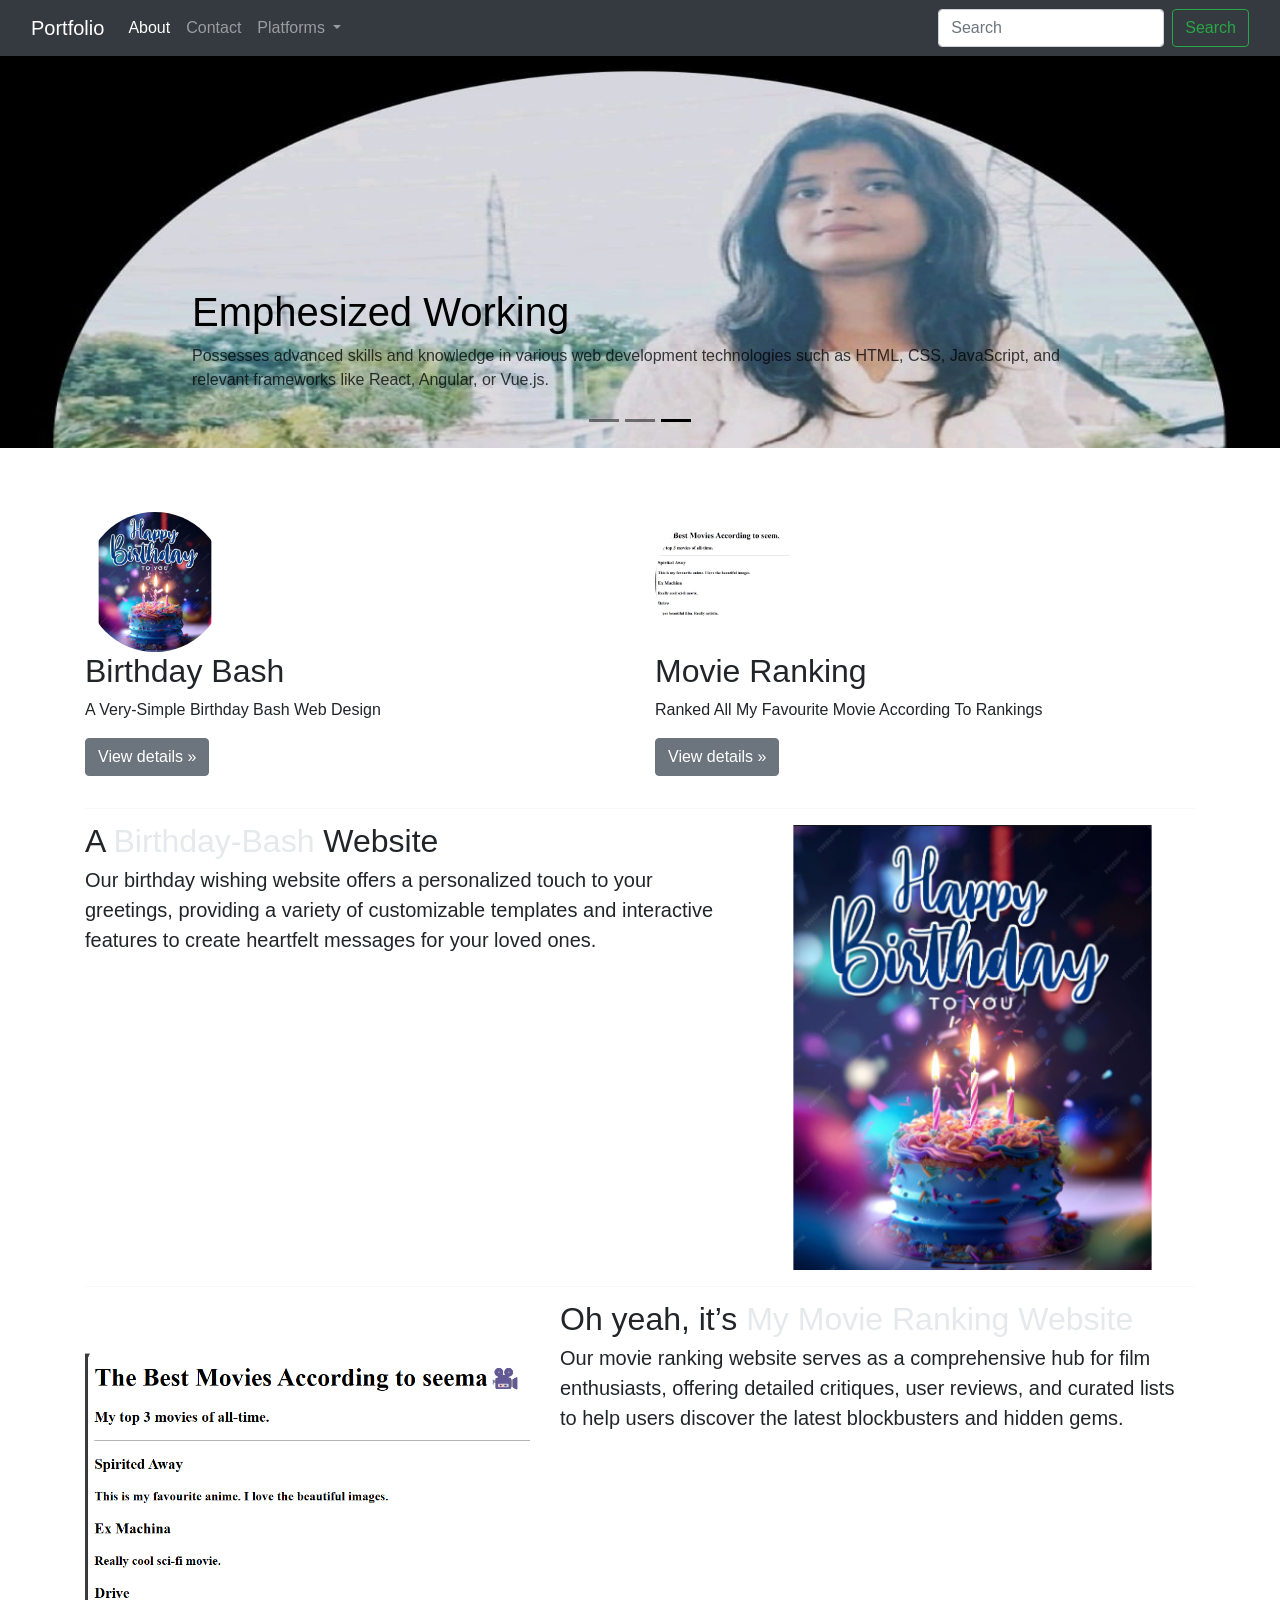
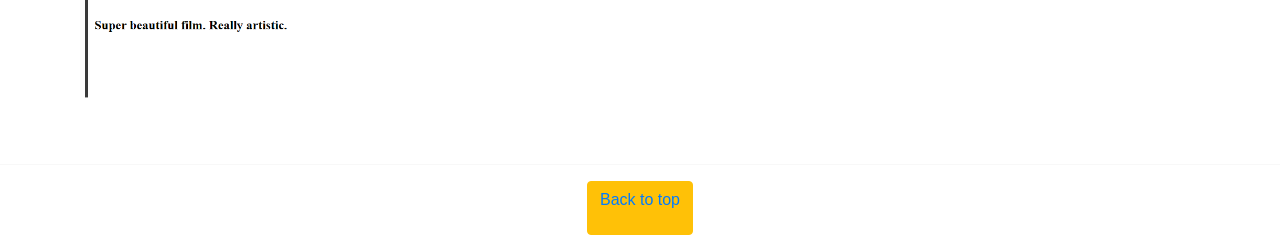
==== index.html @ 79f88b02 "Add files via upload" ====
<!DOCTYPE html>
<html lang="en" >
<head>
    <meta charset="UTF-8">
    <meta name="viewport" content="width=device-width, initial-scale=1.0">
    <link href="https://cdn.jsdelivr.net/npm/bootstrap@5.3.3/dist/css/bootstrap.min.css" rel="stylesheet" integrity="sha384-QWTKZyjpPEjISv5WaRU9OFeRpok6YctnYmDr5pNlyT2bRjXh0JMhjY6hW+ALEwIH" crossorigin="anonymous">
    <link rel="stylesheet" href="./portfolio.css">
    <title>Document</title>
</head>
<body data-bs-theme="dark">
    <body>
        <svg xmlns="http://www.w3.org/2000/svg" class="d-none">
          <symbol id="check2" viewBox="0 0 16 16">
            <path d="M13.854 3.646a.5.5 0 0 1 0 .708l-7 7a.5.5 0 0 1-.708 0l-3.5-3.5a.5.5 0 1 1 .708-.708L6.5 10.293l6.646-6.647a.5.5 0 0 1 .708 0z"></path>
          </symbol>
          <symbol id="circle-half" viewBox="0 0 16 16">
            <path d="M8 15A7 7 0 1 0 8 1v14zm0 1A8 8 0 1 1 8 0a8 8 0 0 1 0 16z"></path>
          </symbol>
          <symbol id="moon-stars-fill" viewBox="0 0 16 16">
            <path d="M6 .278a.768.768 0 0 1 .08.858 7.208 7.208 0 0 0-.878 3.46c0 4.021 3.278 7.277 7.318 7.277.527 0 1.04-.055 1.533-.16a.787.787 0 0 1 .81.316.733.733 0 0 1-.031.893A8.349 8.349 0 0 1 8.344 16C3.734 16 0 12.286 0 7.71 0 4.266 2.114 1.312 5.124.06A.752.752 0 0 1 6 .278z"></path>
            <path d="M10.794 3.148a.217.217 0 0 1 .412 0l.387 1.162c.173.518.579.924 1.097 1.097l1.162.387a.217.217 0 0 1 0 .412l-1.162.387a1.734 1.734 0 0 0-1.097 1.097l-.387 1.162a.217.217 0 0 1-.412 0l-.387-1.162A1.734 1.734 0 0 0 9.31 6.593l-1.162-.387a.217.217 0 0 1 0-.412l1.162-.387a1.734 1.734 0 0 0 1.097-1.097l.387-1.162zM13.863.099a.145.145 0 0 1 .274 0l.258.774c.115.346.386.617.732.732l.774.258a.145.145 0 0 1 0 .274l-.774.258a1.156 1.156 0 0 0-.732.732l-.258.774a.145.145 0 0 1-.274 0l-.258-.774a1.156 1.156 0 0 0-.732-.732l-.774-.258a.145.145 0 0 1 0-.274l.774-.258c.346-.115.617-.386.732-.732L13.863.1z"></path>
          </symbol>
          <symbol id="sun-fill" viewBox="0 0 16 16">
            <path d="M8 12a4 4 0 1 0 0-8 4 4 0 0 0 0 8zM8 0a.5.5 0 0 1 .5.5v2a.5.5 0 0 1-1 0v-2A.5.5 0 0 1 8 0zm0 13a.5.5 0 0 1 .5.5v2a.5.5 0 0 1-1 0v-2A.5.5 0 0 1 8 13zm8-5a.5.5 0 0 1-.5.5h-2a.5.5 0 0 1 0-1h2a.5.5 0 0 1 .5.5zM3 8a.5.5 0 0 1-.5.5h-2a.5.5 0 0 1 0-1h2A.5.5 0 0 1 3 8zm10.657-5.657a.5.5 0 0 1 0 .707l-1.414 1.415a.5.5 0 1 1-.707-.708l1.414-1.414a.5.5 0 0 1 .707 0zm-9.193 9.193a.5.5 0 0 1 0 .707L3.05 13.657a.5.5 0 0 1-.707-.707l1.414-1.414a.5.5 0 0 1 .707 0zm9.193 2.121a.5.5 0 0 1-.707 0l-1.414-1.414a.5.5 0 0 1 .707-.707l1.414 1.414a.5.5 0 0 1 0 .707zM4.464 4.465a.5.5 0 0 1-.707 0L2.343 3.05a.5.5 0 1 1 .707-.707l1.414 1.414a.5.5 0 0 1 0 .708z"></path>
          </symbol>
        </svg>
    
    
        
    <header data-bs-theme="dark">
      <nav class="navbar navbar-expand-md navbar-dark fixed-top bg-dark">
        <div class="container-fluid">
          <a class="navbar-brand" href="#">Portfolio</a>
          <button class="navbar-toggler" type="button" data-bs-toggle="collapse" data-bs-target="#navbarCollapse" aria-controls="navbarCollapse" aria-expanded="false" aria-label="Toggle navigation">
            <span class="navbar-toggler-icon"></span>
          </button>
          <div class="collapse navbar-collapse" id="navbarCollapse">
            <ul class="navbar-nav me-auto mb-2 mb-md-0">
              <li class="nav-item">
                <a class="nav-link active" aria-current="page" href="./About.html">About</a>
              </li>
              <li class="nav-item">
                <a class="nav-link" href="./About.html">Contact</a>
              </li>
              <!-- HTML -->
              <li class="nav-item dropdown">
                <a class="nav-link dropdown-toggle" href="#" id="navbarDropdown" role="button" aria-haspopup="true" aria-expanded="false">
                  Platforms
                </a>
                <div class="dropdown-menu" id="practiceDropdown" aria-labelledby="navbarDropdown">
                  <a class="dropdown-item" href="https://github.com/seemavatsa2612" style="color: grey;">
                    <svg xmlns="http://www.w3.org/2000/svg" width="16" height="16" fill="currentColor" class="bi bi-github" viewBox="0 0 16 16">
                        <path d="M8 0C3.58 0 0 3.58 0 8c0 3.54 2.29 6.53 5.47 7.59.4.07.55-.17.55-.38 0-.19-.01-.82-.01-1.49-2.01.37-2.53-.49-2.69-.94-.09-.23-.48-.94-.82-1.13-.28-.15-.68-.52-.01-.53.63-.01 1.08.58 1.23.82.72 1.21 1.87.87 2.33.66.07-.52.28-.87.51-1.07-1.78-.2-3.64-.89-3.64-3.95 0-.87.31-1.59.82-2.15-.08-.2-.36-1.02.08-2.12 0 0 .67-.21 2.2.82.64-.18 1.32-.27 2-.27s1.36.09 2 .27c1.53-1.04 2.2-.82 2.2-.82.44 1.1.16 1.92.08 2.12.51.56.82 1.27.82 2.15 0 3.07-1.87 3.75-3.65 3.95.29.25.54.73.54 1.48 0 1.07-.01 1.93-.01 2.2 0 .21.15.46.55.38A8.01 8.01 0 0 0 16 8c0-4.42-3.58-8-8-8"/>
                      </svg> seemavatsa2612
                </a>
                  <a class="dropdown-item" href="https://www.linkedin.com/in/seema-kumari-124212290/" style="color: grey;">
                    <svg xmlns="http://www.w3.org/2000/svg" width="16" height="16" fill="currentColor" class="bi bi-linkedin" viewBox="0 0 16 16">
                        <path d="M0 1.146C0 .513.526 0 1.175 0h13.65C15.474 0 16 .513 16 1.146v13.708c0 .633-.526 1.146-1.175 1.146H1.175C.526 16 0 15.487 0 14.854zm4.943 12.248V6.169H2.542v7.225zm-1.2-8.212c.837 0 1.358-.554 1.358-1.248-.015-.709-.52-1.248-1.342-1.248S2.4 3.226 2.4 3.934c0 .694.521 1.248 1.327 1.248zm4.908 8.212V9.359c0-.216.016-.432.08-.586.173-.431.568-.878 1.232-.878.869 0 1.216.662 1.216 1.634v3.865h2.401V9.25c0-2.22-1.184-3.252-2.764-3.252-1.274 0-1.845.7-2.165 1.193v.025h-.016l.016-.025V6.169h-2.4c.03.678 0 7.225 0 7.225z"/>
                      </svg> seema-kumari-124212290
                </a>
                </div>
              </li>
  
              
            </ul>
            <form class="d-flex" role="search">
              <input class="form-control me-2" type="search" placeholder="Search" aria-label="Search">
              <button class="btn btn-outline-success" type="submit">Search</button>
            </form>
          </div>
        </div>
      </nav>
    </header>
    
    <main >
    
        <div id="myCarousel" class="carousel slide mb-100 pointer-event" data-bs-ride="carousel" style="width: 100%;height: 100%;">
        <div class="carousel-indicators">
          <button type="button" data-bs-target="#myCarousel" data-bs-slide-to="0" class="" aria-label="Slide 1"></button>
          <button type="button" data-bs-target="#myCarousel" data-bs-slide-to="1" aria-label="Slide 2" class=""></button>
          <button type="button" data-bs-target="#myCarousel" data-bs-slide-to="2" aria-label="Slide 3" class="active" aria-current="true"></button>
        </div>
        <div class="carousel-inner mt-5">
          <div class="carousel-item" style="height: 400px;">
            <img class="bd-placeholder-img" src="./SEEMA_2.jpg" alt="Your Image Description" width="100%" height="800px" aria-hidden="true">
            <div class="container">
              <div class="carousel-caption text-start">
                <h1>Seema Portfolio</h1>
                <p class="opacity-75">Possesses advanced skills and knowledge in various web development technologies such as HTML, CSS, JavaScript, and relevant frameworks like React, Angular, or Vue.js.</p>
              </div>
            </div>
          </div>
          <div class="carousel-item" style="height: 400px;">
            <img class="bd-placeholder-img" src="./SEEMA_1.jpg" alt="Your Image Description" width="100%" height="800px" aria-hidden="true">
            <div class="container">
              <div class="carousel-caption">
                <h1>Translate your aspirations into tangible outcomes.</h1>
                <p style="color: grey;"> Dedicated to attaining higher levels of success.</p>
              </div>
            </div>
          </div>
          <div class="carousel-item active" style="height: 400px;">
            <img class="bd-placeholder-img" src="./SEEMA_2.jpg" alt="Your Image Description" width="100%" height="800px" aria-hidden="true">
            <div class="container">
              <div class="carousel-caption text-start">
                <h1>Emphesized Working</h1>
                <p class="opacity-75">Possesses advanced skills and knowledge in various web development technologies such as HTML, CSS, JavaScript, and relevant frameworks like React, Angular, or Vue.js.</p>
              </div>
            </div>
          </div>
        </div>
        <button class="carousel-control-prev" type="button" data-bs-target="#myCarousel" data-bs-slide="prev">
          <span class="carousel-control-prev-icon" aria-hidden="true"></span>
          <span class="visually-hidden">Previous</span>
        </button>
        <button class="carousel-control-next" type="button" data-bs-target="#myCarousel" data-bs-slide="next">
          <span class="carousel-control-next-icon" aria-hidden="true"></span>
          <span class="visually-hidden">Next</span>
        </button>
      </div>
    
    
      <!-- Marketing messaging and featurettes
      ================================================== -->
      <!-- Wrap the rest of the page in another container to center all the content. -->
    
      <div class="container marketing" >
    
        <!-- Three columns of text below the carousel -->
        <div class="row">
          <div class="col-lg-6">
            <svg class="bd-placeholder-img rounded-circle" width="140" height="140" xmlns="http://www.w3.org/2000/svg" role="img" aria-label="Placeholder" preserveAspectRatio="xMidYMid slice" focusable="false">
                <title>Placeholder</title>
                <!-- Use 'image' tag to display an image -->
                <image href="./birthday.jpg" width="100%" height="100%" />
              </svg>
                          <h2 class="fw-normal">Birthday Bash</h2>
            <p>A Very-Simple Birthday Bash Web Design</p>
            <p><a class="btn btn-secondary" href="./birthday_invite.html">View details »</a></p>
          </div><!-- /.col-lg-4 -->
          <div class="col-lg-6">
            <svg class="bd-placeholder-img rounded-circle" width="140" height="140" xmlns="http://www.w3.org/2000/svg" role="img" aria-label="Placeholder" preserveAspectRatio="xMidYMid slice" focusable="false">
                <title>Placeholder</title>
                <!-- Use 'image' tag to display an image -->
                <image href="./movie.png" width="100%" height="100%" />
              </svg>
                          <h2 class="fw-normal">Movie Ranking</h2>
            <p>Ranked All My Favourite Movie According To Rankings</p>
            <p><a class="btn btn-secondary" href="./movie.html">View details »</a></p>
          </div><!-- /.col-lg-4 -->
        </div><!-- /.row -->
    
    
        <!-- START THE FEATURETTES -->
    
        <hr class="featurette-divider">
    
        <div class="row featurette" >
          <div class="col-md-7" >
            <h2 class="featurette-heading fw-normal lh-1">A <span class="text-body-secondary">Birthday-Bash</span> Website</h2>
            <p class="lead">Our birthday wishing website offers a personalized touch to your greetings, providing a variety of customizable templates and interactive features to create heartfelt messages for your loved ones.</p>
          </div>
          <div class="col-md-5">
            <svg class="bd-placeholder-img bd-placeholder-img-lg featurette-image img-fluid mx-auto" width="500" height="500" xmlns="http://www.w3.org/2000/svg" role="img" aria-label="Placeholder: 500x500" preserveAspectRatio="xMidYMid slice" focusable="false">
                <title>Placeholder</title>
                <!-- Replace the rectangle with an image -->
                <image href="./birthday.jpg" width="100%" height="100%" />
              </svg>
                        </div>
        </div>
    
        <hr class="featurette-divider">
    
        <div class="row featurette" >
          <div class="col-md-7 order-md-2">
            <h2 class="featurette-heading fw-normal lh-1">Oh yeah, it’s <span class="text-body-secondary">My Movie Ranking Website</span></h2>
            <p class="lead">Our movie ranking website serves as a comprehensive hub for film enthusiasts, offering detailed critiques, user reviews, and curated lists to help users discover the latest blockbusters and hidden gems.</p>
          </div>
          <div class="col-md-5 order-md-1">
            <svg class="bd-placeholder-img bd-placeholder-img-lg featurette-image img-fluid mx-auto" width="500" height="500" xmlns="http://www.w3.org/2000/svg" role="img" aria-label="Placeholder: 500x500" preserveAspectRatio="xMidYMid slice" focusable="false">
                <title>Placeholder</title>
                <!-- Replace the rectangle with an image -->
                <image href="./movie.png" width="100%" height="100%" />
              </svg>
                        </div>
        </div>
        </div>
    
        <hr class="featurette-divider">
    
        <!-- /END THE FEATURETTES -->
    
      </div><!-- /.container -->
    
    
      <!-- FOOTER -->
      <footer class="container fl_1">
        <button class="btn btn-warning"><p class="float-end"><a href="#">Back to top</a></p></button>
      </footer>
    </main>
    <script src="/docs/5.3/dist/js/bootstrap.bundle.min.js" integrity="sha384-YvpcrYf0tY3lHB60NNkmXc5s9fDVZLESaAA55NDzOxhy9GkcIdslK1eN7N6jIeHz" crossorigin="anonymous"></script>
    
        
    
    </body>

    <script src="https://cdn.jsdelivr.net/npm/bootstrap@5.3.3/dist/js/bootstrap.bundle.min.js" integrity="sha384-YvpcrYf0tY3lHB60NNkmXc5s9fDVZLESaAA55NDzOxhy9GkcIdslK1eN7N6jIeHz" crossorigin="anonymous"></script>
    <!-- Bootstrap CSS -->
<link href="https://stackpath.bootstrapcdn.com/bootstrap/4.5.2/css/bootstrap.min.css" rel="stylesheet">

<!-- Bootstrap JS and jQuery (required for Bootstrap's JavaScript plugins) -->
<script src="https://code.jquery.com/jquery-3.5.1.slim.min.js"></script>
<script src="https://cdn.jsdelivr.net/npm/@popperjs/core@2.5.4/dist/umd/popper.min.js"></script>
<script src="https://stackpath.bootstrapcdn.com/bootstrap/4.5.2/js/bootstrap.min.js"></script>
<script src = "./portfolio.js"></script>
</body>
</html>
---- portfolio.css ----
/* CSS */
#practiceDropdown {
    display: none; /* Initially hiding the dropdown */
    background-color: #343a40; /* Dark background */
  }
  
  #practiceDropdown.show {
    display: block; /* Show dropdown when 'show' class is applied */
  }
  .carousel-inner {
    width: 100rem; /* You can adjust the width to your desired value */
    /* Add any additional styling you need */
  }  
  .carousel {
    margin-bottom: 4rem;
}
.fl_1{
    display: flex;
    justify-content: center;
}
/* Custom CSS for dark mode */
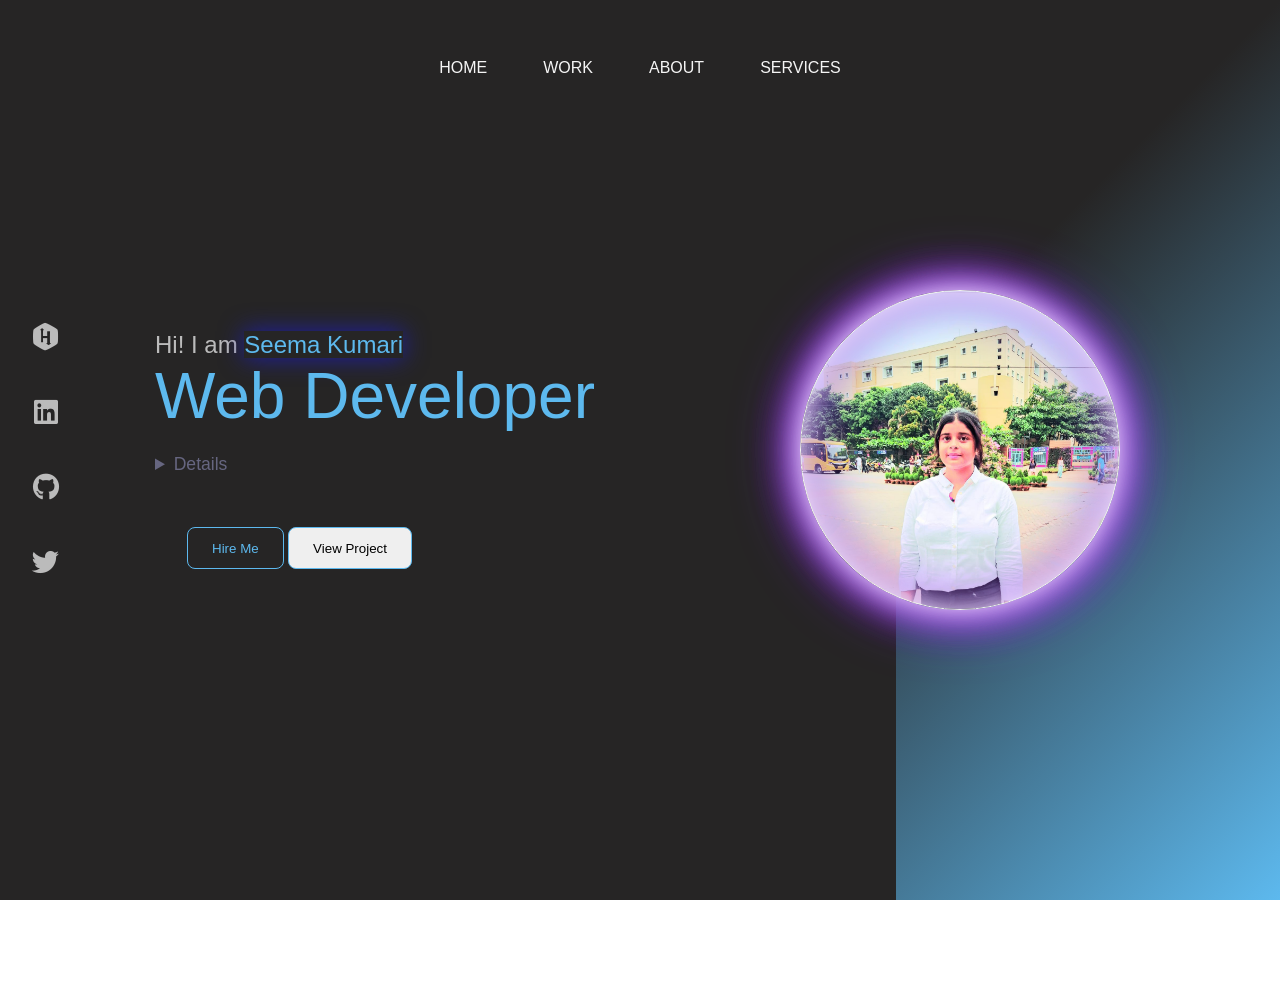
==== commit 7d3fe47d: "Add files via upload" ====
--- a/index.html
+++ b/index.html
@@ -1,217 +1,47 @@
 <!DOCTYPE html>
-<html lang="en" >
+<html lang="en">
 <head>
     <meta charset="UTF-8">
     <meta name="viewport" content="width=device-width, initial-scale=1.0">
-    <link href="https://cdn.jsdelivr.net/npm/bootstrap@5.3.3/dist/css/bootstrap.min.css" rel="stylesheet" integrity="sha384-QWTKZyjpPEjISv5WaRU9OFeRpok6YctnYmDr5pNlyT2bRjXh0JMhjY6hW+ALEwIH" crossorigin="anonymous">
-    <link rel="stylesheet" href="./portfolio.css">
-    <title>Document</title>
+    <title>Seema - Developer Portfolio</title>
+    <link rel="stylesheet" href="https://cdnjs.cloudflare.com/ajax/libs/font-awesome/6.6.0/css/all.min.css">
+    <link rel="stylesheet" href="style.css">
+    
+
 </head>
-<body data-bs-theme="dark">
-    <body>
-        <svg xmlns="http://www.w3.org/2000/svg" class="d-none">
-          <symbol id="check2" viewBox="0 0 16 16">
-            <path d="M13.854 3.646a.5.5 0 0 1 0 .708l-7 7a.5.5 0 0 1-.708 0l-3.5-3.5a.5.5 0 1 1 .708-.708L6.5 10.293l6.646-6.647a.5.5 0 0 1 .708 0z"></path>
-          </symbol>
-          <symbol id="circle-half" viewBox="0 0 16 16">
-            <path d="M8 15A7 7 0 1 0 8 1v14zm0 1A8 8 0 1 1 8 0a8 8 0 0 1 0 16z"></path>
-          </symbol>
-          <symbol id="moon-stars-fill" viewBox="0 0 16 16">
-            <path d="M6 .278a.768.768 0 0 1 .08.858 7.208 7.208 0 0 0-.878 3.46c0 4.021 3.278 7.277 7.318 7.277.527 0 1.04-.055 1.533-.16a.787.787 0 0 1 .81.316.733.733 0 0 1-.031.893A8.349 8.349 0 0 1 8.344 16C3.734 16 0 12.286 0 7.71 0 4.266 2.114 1.312 5.124.06A.752.752 0 0 1 6 .278z"></path>
-            <path d="M10.794 3.148a.217.217 0 0 1 .412 0l.387 1.162c.173.518.579.924 1.097 1.097l1.162.387a.217.217 0 0 1 0 .412l-1.162.387a1.734 1.734 0 0 0-1.097 1.097l-.387 1.162a.217.217 0 0 1-.412 0l-.387-1.162A1.734 1.734 0 0 0 9.31 6.593l-1.162-.387a.217.217 0 0 1 0-.412l1.162-.387a1.734 1.734 0 0 0 1.097-1.097l.387-1.162zM13.863.099a.145.145 0 0 1 .274 0l.258.774c.115.346.386.617.732.732l.774.258a.145.145 0 0 1 0 .274l-.774.258a1.156 1.156 0 0 0-.732.732l-.258.774a.145.145 0 0 1-.274 0l-.258-.774a1.156 1.156 0 0 0-.732-.732l-.774-.258a.145.145 0 0 1 0-.274l.774-.258c.346-.115.617-.386.732-.732L13.863.1z"></path>
-          </symbol>
-          <symbol id="sun-fill" viewBox="0 0 16 16">
-            <path d="M8 12a4 4 0 1 0 0-8 4 4 0 0 0 0 8zM8 0a.5.5 0 0 1 .5.5v2a.5.5 0 0 1-1 0v-2A.5.5 0 0 1 8 0zm0 13a.5.5 0 0 1 .5.5v2a.5.5 0 0 1-1 0v-2A.5.5 0 0 1 8 13zm8-5a.5.5 0 0 1-.5.5h-2a.5.5 0 0 1 0-1h2a.5.5 0 0 1 .5.5zM3 8a.5.5 0 0 1-.5.5h-2a.5.5 0 0 1 0-1h2A.5.5 0 0 1 3 8zm10.657-5.657a.5.5 0 0 1 0 .707l-1.414 1.415a.5.5 0 1 1-.707-.708l1.414-1.414a.5.5 0 0 1 .707 0zm-9.193 9.193a.5.5 0 0 1 0 .707L3.05 13.657a.5.5 0 0 1-.707-.707l1.414-1.414a.5.5 0 0 1 .707 0zm9.193 2.121a.5.5 0 0 1-.707 0l-1.414-1.414a.5.5 0 0 1 .707-.707l1.414 1.414a.5.5 0 0 1 0 .707zM4.464 4.465a.5.5 0 0 1-.707 0L2.343 3.05a.5.5 0 1 1 .707-.707l1.414 1.414a.5.5 0 0 1 0 .708z"></path>
-          </symbol>
-        </svg>
+<body>
+    <div class="portfolio-container">
+        
+        <ul class="navlist">
+       <li><a href ="#Home"> Home</a></li>
+        <li><a href ="#Work"> Work</a></li>
+        <li><a href ="#About">About</a></li>
+        <li><a href ="#Services">Services</a></li>
+      </ul> 
+      <div class="left-container"> 
+         <div class="icons">
+            <i class="fa-brands fa-hackerrank"></i>
+            <i class="fa-brands fa-linkedin"></i>
+            <i class="fa-brands fa-github"></i>
+            <i class="fa-brands fa-twitter"></i>
+
+         </div>
+         <div class="content">
+            <p class="intro"> Hi! I am <span>Seema Kumari</span></p>
+            <summary>Web Developer</summary>
+            <details class="detail">I'm a proficient developer specializing in full-stack development,with expertise in modern programming languages and frameworks. Passionate about continuous learning, I excel in creating efficient, scalable software solutions and thrive in collaborative tech environments. </details>
+            <div class="btn-container">
+              <button> Hire Me</button>  
+              <button> View Project</button>
+            </div>
+         </div>
+    </div>
+      <div class="right-container">  </div>
+      <div class="design">
+        <div class="circle"></div>
+        <div class="circle"></div>
+      </div>
+    </div>
     
-    
-        
-    <header data-bs-theme="dark">
-      <nav class="navbar navbar-expand-md navbar-dark fixed-top bg-dark">
-        <div class="container-fluid">
-          <a class="navbar-brand" href="#">Portfolio</a>
-          <button class="navbar-toggler" type="button" data-bs-toggle="collapse" data-bs-target="#navbarCollapse" aria-controls="navbarCollapse" aria-expanded="false" aria-label="Toggle navigation">
-            <span class="navbar-toggler-icon"></span>
-          </button>
-          <div class="collapse navbar-collapse" id="navbarCollapse">
-            <ul class="navbar-nav me-auto mb-2 mb-md-0">
-              <li class="nav-item">
-                <a class="nav-link active" aria-current="page" href="./About.html">About</a>
-              </li>
-              <li class="nav-item">
-                <a class="nav-link" href="./About.html">Contact</a>
-              </li>
-              <!-- HTML -->
-              <li class="nav-item dropdown">
-                <a class="nav-link dropdown-toggle" href="#" id="navbarDropdown" role="button" aria-haspopup="true" aria-expanded="false">
-                  Platforms
-                </a>
-                <div class="dropdown-menu" id="practiceDropdown" aria-labelledby="navbarDropdown">
-                  <a class="dropdown-item" href="https://github.com/seemavatsa2612" style="color: grey;">
-                    <svg xmlns="http://www.w3.org/2000/svg" width="16" height="16" fill="currentColor" class="bi bi-github" viewBox="0 0 16 16">
-                        <path d="M8 0C3.58 0 0 3.58 0 8c0 3.54 2.29 6.53 5.47 7.59.4.07.55-.17.55-.38 0-.19-.01-.82-.01-1.49-2.01.37-2.53-.49-2.69-.94-.09-.23-.48-.94-.82-1.13-.28-.15-.68-.52-.01-.53.63-.01 1.08.58 1.23.82.72 1.21 1.87.87 2.33.66.07-.52.28-.87.51-1.07-1.78-.2-3.64-.89-3.64-3.95 0-.87.31-1.59.82-2.15-.08-.2-.36-1.02.08-2.12 0 0 .67-.21 2.2.82.64-.18 1.32-.27 2-.27s1.36.09 2 .27c1.53-1.04 2.2-.82 2.2-.82.44 1.1.16 1.92.08 2.12.51.56.82 1.27.82 2.15 0 3.07-1.87 3.75-3.65 3.95.29.25.54.73.54 1.48 0 1.07-.01 1.93-.01 2.2 0 .21.15.46.55.38A8.01 8.01 0 0 0 16 8c0-4.42-3.58-8-8-8"/>
-                      </svg> seemavatsa2612
-                </a>
-                  <a class="dropdown-item" href="https://www.linkedin.com/in/seema-kumari-124212290/" style="color: grey;">
-                    <svg xmlns="http://www.w3.org/2000/svg" width="16" height="16" fill="currentColor" class="bi bi-linkedin" viewBox="0 0 16 16">
-                        <path d="M0 1.146C0 .513.526 0 1.175 0h13.65C15.474 0 16 .513 16 1.146v13.708c0 .633-.526 1.146-1.175 1.146H1.175C.526 16 0 15.487 0 14.854zm4.943 12.248V6.169H2.542v7.225zm-1.2-8.212c.837 0 1.358-.554 1.358-1.248-.015-.709-.52-1.248-1.342-1.248S2.4 3.226 2.4 3.934c0 .694.521 1.248 1.327 1.248zm4.908 8.212V9.359c0-.216.016-.432.08-.586.173-.431.568-.878 1.232-.878.869 0 1.216.662 1.216 1.634v3.865h2.401V9.25c0-2.22-1.184-3.252-2.764-3.252-1.274 0-1.845.7-2.165 1.193v.025h-.016l.016-.025V6.169h-2.4c.03.678 0 7.225 0 7.225z"/>
-                      </svg> seema-kumari-124212290
-                </a>
-                </div>
-              </li>
-  
-              
-            </ul>
-            <form class="d-flex" role="search">
-              <input class="form-control me-2" type="search" placeholder="Search" aria-label="Search">
-              <button class="btn btn-outline-success" type="submit">Search</button>
-            </form>
-          </div>
-        </div>
-      </nav>
-    </header>
-    
-    <main >
-    
-        <div id="myCarousel" class="carousel slide mb-100 pointer-event" data-bs-ride="carousel" style="width: 100%;height: 100%;">
-        <div class="carousel-indicators">
-          <button type="button" data-bs-target="#myCarousel" data-bs-slide-to="0" class="" aria-label="Slide 1"></button>
-          <button type="button" data-bs-target="#myCarousel" data-bs-slide-to="1" aria-label="Slide 2" class=""></button>
-          <button type="button" data-bs-target="#myCarousel" data-bs-slide-to="2" aria-label="Slide 3" class="active" aria-current="true"></button>
-        </div>
-        <div class="carousel-inner mt-5">
-          <div class="carousel-item" style="height: 400px;">
-            <img class="bd-placeholder-img" src="./SEEMA_2.jpg" alt="Your Image Description" width="100%" height="800px" aria-hidden="true">
-            <div class="container">
-              <div class="carousel-caption text-start">
-                <h1>Seema Portfolio</h1>
-                <p class="opacity-75">Possesses advanced skills and knowledge in various web development technologies such as HTML, CSS, JavaScript, and relevant frameworks like React, Angular, or Vue.js.</p>
-              </div>
-            </div>
-          </div>
-          <div class="carousel-item" style="height: 400px;">
-            <img class="bd-placeholder-img" src="./SEEMA_1.jpg" alt="Your Image Description" width="100%" height="800px" aria-hidden="true">
-            <div class="container">
-              <div class="carousel-caption">
-                <h1>Translate your aspirations into tangible outcomes.</h1>
-                <p style="color: grey;"> Dedicated to attaining higher levels of success.</p>
-              </div>
-            </div>
-          </div>
-          <div class="carousel-item active" style="height: 400px;">
-            <img class="bd-placeholder-img" src="./SEEMA_2.jpg" alt="Your Image Description" width="100%" height="800px" aria-hidden="true">
-            <div class="container">
-              <div class="carousel-caption text-start">
-                <h1>Emphesized Working</h1>
-                <p class="opacity-75">Possesses advanced skills and knowledge in various web development technologies such as HTML, CSS, JavaScript, and relevant frameworks like React, Angular, or Vue.js.</p>
-              </div>
-            </div>
-          </div>
-        </div>
-        <button class="carousel-control-prev" type="button" data-bs-target="#myCarousel" data-bs-slide="prev">
-          <span class="carousel-control-prev-icon" aria-hidden="true"></span>
-          <span class="visually-hidden">Previous</span>
-        </button>
-        <button class="carousel-control-next" type="button" data-bs-target="#myCarousel" data-bs-slide="next">
-          <span class="carousel-control-next-icon" aria-hidden="true"></span>
-          <span class="visually-hidden">Next</span>
-        </button>
-      </div>
-    
-    
-      <!-- Marketing messaging and featurettes
-      ================================================== -->
-      <!-- Wrap the rest of the page in another container to center all the content. -->
-    
-      <div class="container marketing" >
-    
-        <!-- Three columns of text below the carousel -->
-        <div class="row">
-          <div class="col-lg-6">
-            <svg class="bd-placeholder-img rounded-circle" width="140" height="140" xmlns="http://www.w3.org/2000/svg" role="img" aria-label="Placeholder" preserveAspectRatio="xMidYMid slice" focusable="false">
-                <title>Placeholder</title>
-                <!-- Use 'image' tag to display an image -->
-                <image href="./birthday.jpg" width="100%" height="100%" />
-              </svg>
-                          <h2 class="fw-normal">Birthday Bash</h2>
-            <p>A Very-Simple Birthday Bash Web Design</p>
-            <p><a class="btn btn-secondary" href="./birthday_invite.html">View details »</a></p>
-          </div><!-- /.col-lg-4 -->
-          <div class="col-lg-6">
-            <svg class="bd-placeholder-img rounded-circle" width="140" height="140" xmlns="http://www.w3.org/2000/svg" role="img" aria-label="Placeholder" preserveAspectRatio="xMidYMid slice" focusable="false">
-                <title>Placeholder</title>
-                <!-- Use 'image' tag to display an image -->
-                <image href="./movie.png" width="100%" height="100%" />
-              </svg>
-                          <h2 class="fw-normal">Movie Ranking</h2>
-            <p>Ranked All My Favourite Movie According To Rankings</p>
-            <p><a class="btn btn-secondary" href="./movie.html">View details »</a></p>
-          </div><!-- /.col-lg-4 -->
-        </div><!-- /.row -->
-    
-    
-        <!-- START THE FEATURETTES -->
-    
-        <hr class="featurette-divider">
-    
-        <div class="row featurette" >
-          <div class="col-md-7" >
-            <h2 class="featurette-heading fw-normal lh-1">A <span class="text-body-secondary">Birthday-Bash</span> Website</h2>
-            <p class="lead">Our birthday wishing website offers a personalized touch to your greetings, providing a variety of customizable templates and interactive features to create heartfelt messages for your loved ones.</p>
-          </div>
-          <div class="col-md-5">
-            <svg class="bd-placeholder-img bd-placeholder-img-lg featurette-image img-fluid mx-auto" width="500" height="500" xmlns="http://www.w3.org/2000/svg" role="img" aria-label="Placeholder: 500x500" preserveAspectRatio="xMidYMid slice" focusable="false">
-                <title>Placeholder</title>
-                <!-- Replace the rectangle with an image -->
-                <image href="./birthday.jpg" width="100%" height="100%" />
-              </svg>
-                        </div>
-        </div>
-    
-        <hr class="featurette-divider">
-    
-        <div class="row featurette" >
-          <div class="col-md-7 order-md-2">
-            <h2 class="featurette-heading fw-normal lh-1">Oh yeah, it’s <span class="text-body-secondary">My Movie Ranking Website</span></h2>
-            <p class="lead">Our movie ranking website serves as a comprehensive hub for film enthusiasts, offering detailed critiques, user reviews, and curated lists to help users discover the latest blockbusters and hidden gems.</p>
-          </div>
-          <div class="col-md-5 order-md-1">
-            <svg class="bd-placeholder-img bd-placeholder-img-lg featurette-image img-fluid mx-auto" width="500" height="500" xmlns="http://www.w3.org/2000/svg" role="img" aria-label="Placeholder: 500x500" preserveAspectRatio="xMidYMid slice" focusable="false">
-                <title>Placeholder</title>
-                <!-- Replace the rectangle with an image -->
-                <image href="./movie.png" width="100%" height="100%" />
-              </svg>
-                        </div>
-        </div>
-        </div>
-    
-        <hr class="featurette-divider">
-    
-        <!-- /END THE FEATURETTES -->
-    
-      </div><!-- /.container -->
-    
-    
-      <!-- FOOTER -->
-      <footer class="container fl_1">
-        <button class="btn btn-warning"><p class="float-end"><a href="#">Back to top</a></p></button>
-      </footer>
-    </main>
-    <script src="/docs/5.3/dist/js/bootstrap.bundle.min.js" integrity="sha384-YvpcrYf0tY3lHB60NNkmXc5s9fDVZLESaAA55NDzOxhy9GkcIdslK1eN7N6jIeHz" crossorigin="anonymous"></script>
-    
-        
-    
-    </body>
-
-    <script src="https://cdn.jsdelivr.net/npm/bootstrap@5.3.3/dist/js/bootstrap.bundle.min.js" integrity="sha384-YvpcrYf0tY3lHB60NNkmXc5s9fDVZLESaAA55NDzOxhy9GkcIdslK1eN7N6jIeHz" crossorigin="anonymous"></script>
-    <!-- Bootstrap CSS -->
-<link href="https://stackpath.bootstrapcdn.com/bootstrap/4.5.2/css/bootstrap.min.css" rel="stylesheet">
-
-<!-- Bootstrap JS and jQuery (required for Bootstrap's JavaScript plugins) -->
-<script src="https://code.jquery.com/jquery-3.5.1.slim.min.js"></script>
-<script src="https://cdn.jsdelivr.net/npm/@popperjs/core@2.5.4/dist/umd/popper.min.js"></script>
-<script src="https://stackpath.bootstrapcdn.com/bootstrap/4.5.2/js/bootstrap.min.js"></script>
-<script src = "./portfolio.js"></script>
 </body>
 </html>
--- a/style.css
+++ b/style.css
@@ -0,0 +1,161 @@
+
+*{
+    margin:0;
+    padding:0;
+    box-sizing: border-box;
+    font-family:'poppins',sans-serif;
+}
+.portfolio-container{
+  min-height: 110vh;  
+  width:100%;
+  display:flex;
+  
+}
+.portfolio-container > span{
+    font-size: 1rem;
+    flex:2;
+    float:left;
+    color:blue;
+    display:flex;
+    
+}
+
+.navlist{
+    display:flex;
+    list-style:none;
+    gap:3.5rem;
+    height:15vh; 
+    width:100%;
+    justify-content:center;
+    align-items:center;
+    position:fixed;
+}
+.navlist li > a{
+    text-decoration: none;
+    text-transform:uppercase ;
+    font-size: 1rem;
+    color:whitesmoke;
+}
+.left-container{
+background-color:#262525;
+width:70%;
+
+
+}
+.right-container{
+background:linear-gradient(-45deg,#5DB9EE,#262525 70%);
+width:30%;
+padding-left:3rem;
+
+
+}
+.left-container,.right-container{
+    height:100vh;
+    display:flex; 
+    align-items: center;
+
+}
+.icons .fa-brands{
+   color:#bbb; 
+   font-size: 1.7rem;
+}
+.icons{
+    display:flex;
+    flex-direction: column;
+    justify-content: center;
+    align-items: center;
+    gap:3rem;
+    margin:2rem;
+    
+}
+.content{
+   margin-left: 4rem; 
+
+}
+.content .intro{
+    font-size: 1.5rem;
+    color:#bbb
+}
+.content .intro span{
+    color:#5DB9EE;
+    box-shadow: 0 0 25px rgb(31, 31, 163);
+    }
+.content.intro span:hover{
+    transform:scale(1.1);
+    }
+.content summary{
+    font-size: 4rem;
+    color:#5DB9EE;
+}
+.content p{
+color:black;
+}
+.detail{
+    font-size: 1.1rem;
+    color: rgb(102, 102, 128);
+   max-width:38rem; 
+   margin:1.1rem 0 3rem 0;
+   line-height: 1.8rem;
+}
+.btn-container button{
+border:.1rem solid #5DB9EE;
+font-size: 1.1;
+padding:.8rem 1.5rem;
+border-radius: .5rem;
+cursor:pointer;
+transition: .5sec;
+}
+button:nth-child(1)
+{
+   background-color: #5DB9EE; 
+   color:#262525;
+}
+button:nth-child(1){
+    background-color: transparent;
+    color: #5DB9EE;
+    margin-left:2rem;
+}
+button:nth-child(1):hover
+{
+background:transparent;
+color:#5DB9EE;
+}
+button:nth-child(2):hover
+{
+background:#5DB9EE;;
+color:#262525;
+}
+.icons .fa-brands:hover{
+    cursor:pointer;
+    background:linear-gradient(#fff,#3877FF) ;
+    -webkit-background-clip:text;
+    -webkit-text-fill-color: transparent;
+
+}
+.design .circle{
+aspect-ratio: 1;
+position: absolute;
+border-radius: 90%;
+top:50%;
+left:75%;
+transform: translate(-50%,-50%);
+
+}
+.circle:nth-child(1){
+    background-color: linear-gradient( 90deg,transparent 50%,black 50% );
+    width:38rem;
+}
+.circle:nth-child(2){
+    background-image:url("seema photo.jpeg");
+    background-size:100% ;
+    background-repeat: no-repeat;
+    width:20rem;
+    border:.1rem solid whitesmoke;
+    box-shadow: 0 0 2rem #fff,inset 0 0 2rem white,0 0 3rem blueviolet,0 0 3rem blueviolet,0 0 4rem blueviolet,inset 0 0 4rem blueviolet;
+}
+
+
+
+
+
+
